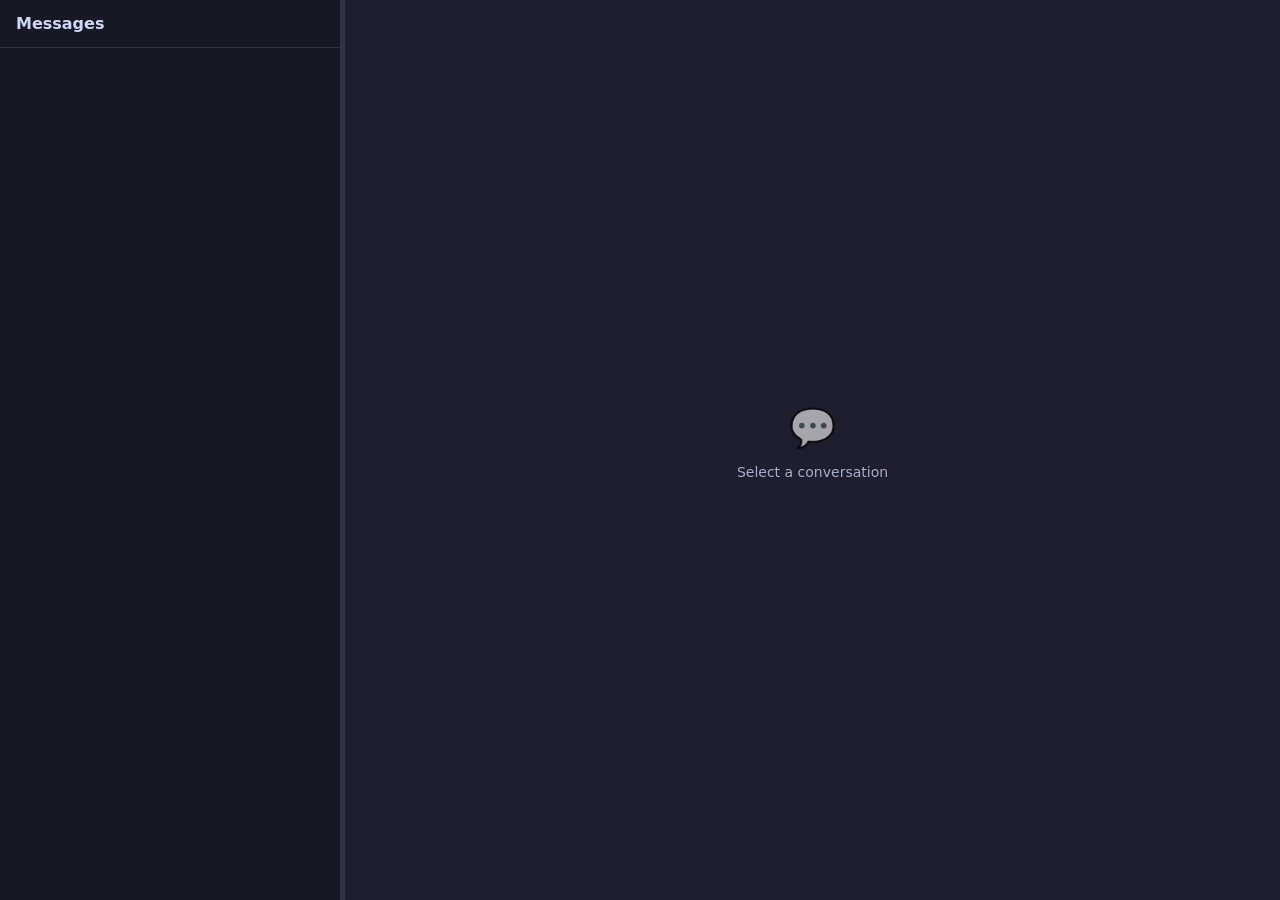
==== frontend/sms/index.html @ 37cd3999 "Add Phone SMS service (KDE Connect) + standardized service icons - New bigbox-kdeconnect crate: per-" ====
<!DOCTYPE html>
<html lang="en">
<head>
  <meta charset="UTF-8">
  <meta name="viewport" content="width=device-width, initial-scale=1.0">
  <title>Phone SMS</title>
  <link rel="stylesheet" href="sms.css">
</head>
<body>
  <!-- Pairing overlay: shown until a device is paired -->
  <div id="pairing" class="overlay hidden">
    <div class="pairing-card">
      <div class="pairing-icon">📱</div>
      <h1>Connect your phone</h1>
      <p class="muted">
        Install <strong>KDE Connect</strong> on your Android phone, put it on the
        same Wi-Fi as this computer, then pair below. SMS/MMS only — Android only.
      </p>
      <div id="device-list" class="device-list">
        <p class="muted searching">Searching for phones on your network…</p>
      </div>
    </div>
  </div>

  <!-- Main two-pane SMS view -->
  <div id="app" class="sms-app">
    <aside class="convo-pane">
      <header class="pane-header">
        <h1>Messages</h1>
        <span id="device-pill" class="device-pill" title="Connected device"></span>
      </header>
      <div id="convo-list" class="convo-list"></div>
    </aside>

    <div id="resizer" class="resizer" title="Drag to resize"></div>

    <section class="thread-pane">
      <header id="thread-header" class="thread-header hidden">
        <button id="back-btn" class="icon-btn" title="Back">←</button>
        <div class="thread-who">
          <span id="thread-name" class="thread-name"></span>
          <span id="thread-addr" class="thread-addr muted"></span>
        </div>
      </header>

      <div id="thread-empty" class="thread-empty">
        <div class="thread-empty-inner">
          <div class="thread-empty-icon">💬</div>
          <p class="muted">Select a conversation</p>
        </div>
      </div>

      <div id="messages" class="messages hidden"></div>

      <footer id="composer" class="composer hidden">
        <textarea id="compose-input" rows="1" placeholder="Type a message…"></textarea>
        <button id="send-btn" class="send-btn" title="Send">➤</button>
      </footer>
    </section>
  </div>

  <!-- Toast for an incoming pairing request -->
  <div id="pair-request" class="pair-request hidden">
    <span id="pair-request-text"></span>
    <div class="pair-request-actions">
      <button id="pair-accept" class="btn primary">Accept</button>
      <button id="pair-dismiss" class="btn">Dismiss</button>
    </div>
  </div>

  <script src="sms.js"></script>
</body>
</html>
---- frontend/sms/sms.css ----
/* SPDX-License-Identifier: AGPL-3.0-or-later
   Phone SMS pane — Catppuccin Mocha palette, matching the BigBox shell. */

:root {
  --base:    #1e1e2e;
  --mantle:  #181825;
  --crust:   #11111b;
  --surface0:#313244;
  --surface1:#45475a;
  --text:    #cdd6f4;
  --subtext: #a6adc8;
  --overlay: #6c7086;
  --blue:    #89b4fa;
  --sky:     #89dceb;
  --green:   #a6e3a1;
  --accent:  #34b7f1;
}

* { box-sizing: border-box; }

html, body {
  margin: 0;
  height: 100%;
  background: var(--base);
  color: var(--text);
  font-family: system-ui, -apple-system, "Segoe UI", Roboto, sans-serif;
  font-size: 14px;
  overflow: hidden;
}

.hidden { display: none !important; }
.muted { color: var(--subtext); }

/* ── Two-pane layout ─────────────────────────────────────── */
.sms-app {
  display: flex;
  height: 100vh;
}

.convo-pane {
  width: 340px;
  min-width: 240px;
  max-width: 620px;
  flex-shrink: 0;
  display: flex;
  flex-direction: column;
  background: var(--mantle);
}

/* Draggable divider to resize the conversation list. */
.resizer {
  width: 5px;
  flex-shrink: 0;
  cursor: col-resize;
  background: var(--surface0);
  transition: background 0.15s;
}
.resizer:hover,
.resizer.dragging {
  background: var(--accent);
}

.pane-header {
  display: flex;
  align-items: center;
  justify-content: space-between;
  padding: 14px 16px;
  border-bottom: 1px solid var(--surface0);
}
.pane-header h1 { font-size: 16px; margin: 0; }

.device-pill {
  font-size: 11px;
  color: var(--crust);
  background: var(--green);
  border-radius: 10px;
  padding: 2px 8px;
  max-width: 130px;
  overflow: hidden;
  text-overflow: ellipsis;
  white-space: nowrap;
}
.device-pill:empty { display: none; }
.device-pill.offline { background: var(--overlay); color: var(--text); }

.convo-list { overflow-y: auto; flex: 1; }

.convo-item {
  display: flex;
  gap: 10px;
  padding: 11px 16px;
  cursor: pointer;
  border-bottom: 1px solid rgba(49, 50, 68, 0.4);
}
.convo-item:hover { background: var(--surface0); }
.convo-item.active { background: var(--surface1); }

.avatar {
  flex: 0 0 38px;
  width: 38px; height: 38px;
  border-radius: 50%;
  background: var(--accent);
  color: var(--crust);
  display: flex; align-items: center; justify-content: center;
  font-weight: 600; font-size: 15px;
}

.convo-body { min-width: 0; flex: 1; }
.convo-top { display: flex; justify-content: space-between; gap: 8px; }
.convo-name { font-weight: 600; overflow: hidden; text-overflow: ellipsis; white-space: nowrap; }
.convo-time { font-size: 11px; color: var(--overlay); flex: 0 0 auto; }
.convo-snippet {
  color: var(--subtext);
  font-size: 13px;
  overflow: hidden; text-overflow: ellipsis; white-space: nowrap;
}
.convo-item.unread .convo-name { color: var(--text); }
.convo-item.unread .convo-snippet { color: var(--text); font-weight: 500; }
.convo-item.unread .avatar::after {
  content: ""; position: relative;
}

/* ── Thread pane ─────────────────────────────────────────── */
.thread-pane {
  flex: 1;
  display: flex;
  flex-direction: column;
  background: var(--base);
  min-width: 0;
}

.thread-header {
  display: flex;
  align-items: center;
  gap: 10px;
  padding: 12px 16px;
  border-bottom: 1px solid var(--surface0);
}
.thread-who { display: flex; flex-direction: column; min-width: 0; }
.thread-name { font-weight: 600; overflow: hidden; text-overflow: ellipsis; white-space: nowrap; }
.thread-addr { font-size: 12px; }

.icon-btn {
  background: none; border: none; color: var(--text);
  font-size: 18px; cursor: pointer; padding: 4px 8px; border-radius: 6px;
}
.icon-btn:hover { background: var(--surface0); }

.thread-empty { flex: 1; display: flex; align-items: center; justify-content: center; }
.thread-empty-icon { font-size: 38px; text-align: center; opacity: 0.6; }

.messages {
  flex: 1;
  overflow-y: auto;
  padding: 16px;
  display: flex;
  flex-direction: column;
  gap: 6px;
}

.bubble {
  max-width: 72%;
  padding: 8px 12px;
  border-radius: 14px;
  line-height: 1.35;
  word-wrap: break-word;
  white-space: pre-wrap;
}
.bubble.them { align-self: flex-start; background: var(--surface0); border-bottom-left-radius: 4px; }
.bubble.me   { align-self: flex-end;   background: var(--blue); color: var(--crust); border-bottom-right-radius: 4px; }
.bubble .meta { display: block; font-size: 10px; opacity: 0.7; margin-top: 3px; }
.bubble .attach { font-size: 12px; font-style: italic; opacity: 0.8; }

/* ── Composer ────────────────────────────────────────────── */
.composer {
  display: flex;
  gap: 8px;
  padding: 10px 12px;
  border-top: 1px solid var(--surface0);
  align-items: flex-end;
}
#compose-input {
  flex: 1;
  resize: none;
  max-height: 120px;
  background: var(--surface0);
  color: var(--text);
  border: 1px solid var(--surface1);
  border-radius: 18px;
  padding: 9px 14px;
  font-family: inherit;
  font-size: 14px;
  outline: none;
}
#compose-input:focus { border-color: var(--accent); }
.send-btn {
  flex: 0 0 40px;
  width: 40px; height: 40px;
  border-radius: 50%;
  border: none;
  background: var(--accent);
  color: var(--crust);
  font-size: 16px;
  cursor: pointer;
}
.send-btn:disabled { opacity: 0.4; cursor: default; }

/* ── Pairing overlay ─────────────────────────────────────── */
.overlay {
  position: fixed; inset: 0;
  background: var(--base);
  display: flex; align-items: center; justify-content: center;
  z-index: 20;
}
.pairing-card {
  max-width: 420px;
  text-align: center;
  padding: 32px;
}
.pairing-icon { font-size: 48px; }
.pairing-card h1 { font-size: 20px; margin: 12px 0 8px; }
.pairing-card p { line-height: 1.5; }

.device-list { margin-top: 20px; display: flex; flex-direction: column; gap: 10px; }
.device-row {
  display: flex; align-items: center; justify-content: space-between;
  gap: 12px;
  background: var(--surface0);
  border-radius: 10px;
  padding: 12px 14px;
}
.device-row .name { font-weight: 600; }
.device-row .state { font-size: 12px; }
.searching { font-style: italic; }

.btn {
  background: var(--surface1);
  color: var(--text);
  border: none;
  border-radius: 8px;
  padding: 8px 14px;
  cursor: pointer;
  font-size: 13px;
}
.btn:hover { filter: brightness(1.15); }
.btn.primary { background: var(--accent); color: var(--crust); font-weight: 600; }
.btn:disabled { opacity: 0.5; cursor: default; }

/* ── Incoming pairing-request toast ──────────────────────── */
.pair-request {
  position: fixed;
  bottom: 16px; left: 50%; transform: translateX(-50%);
  background: var(--surface0);
  border: 1px solid var(--surface1);
  border-radius: 12px;
  padding: 14px 18px;
  display: flex; flex-direction: column; gap: 10px;
  z-index: 30;
  box-shadow: 0 8px 24px rgba(0,0,0,0.4);
}
.pair-request-actions { display: flex; gap: 8px; justify-content: flex-end; }
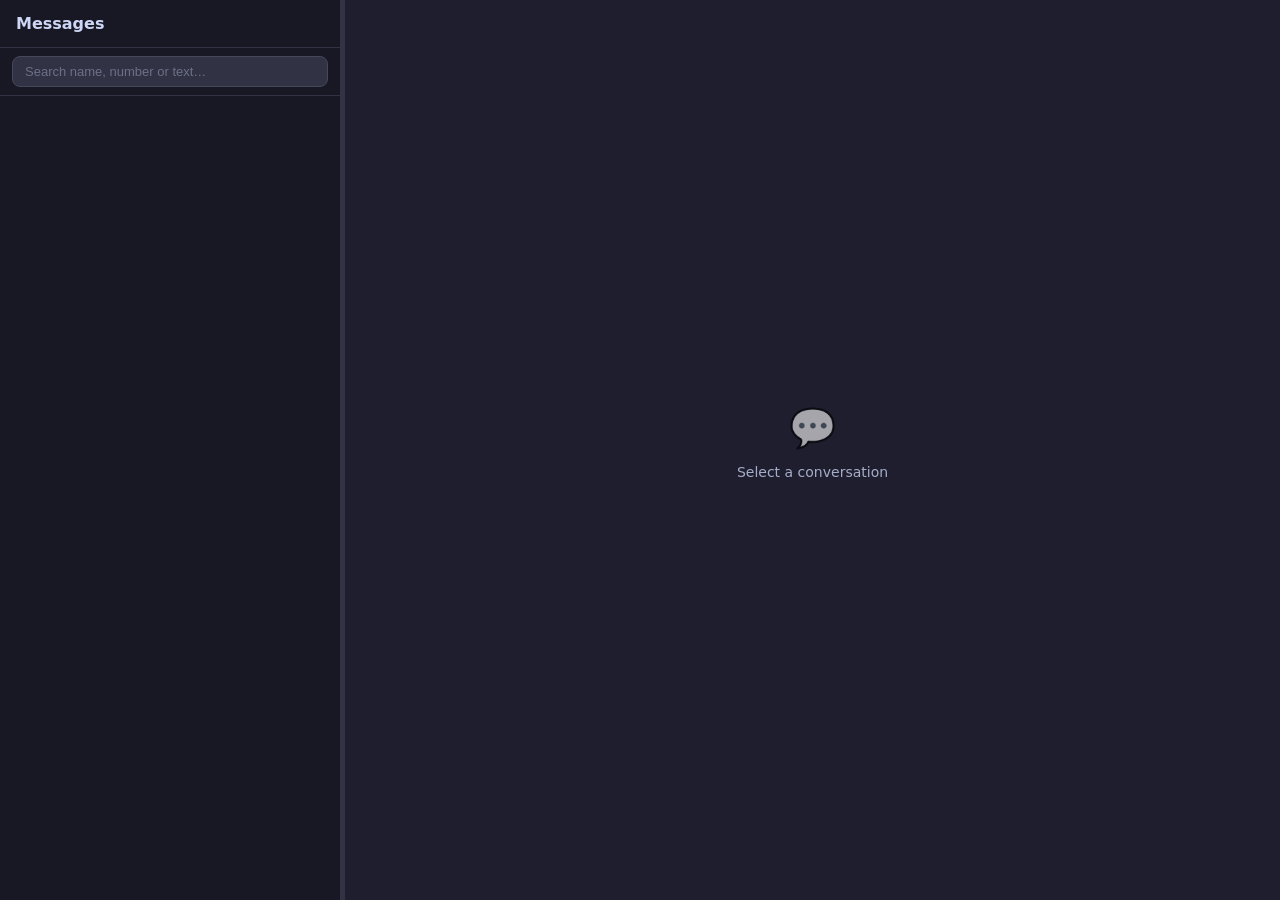
==== commit 8a0d5254: "SMS contacts (names + photos), conversation search, KDE Connect self-heal; 1.0.1 - Contacts: the SMS" ====
--- a/frontend/sms/index.html
+++ b/frontend/sms/index.html
@@ -29,6 +29,10 @@
         <h1>Messages</h1>
         <span id="device-pill" class="device-pill" title="Connected device"></span>
       </header>
+      <div class="convo-search-wrap">
+        <input id="convo-search" class="convo-search" type="search"
+               placeholder="Search name, number or text…" autocomplete="off">
+      </div>
       <div id="convo-list" class="convo-list"></div>
     </aside>
 
--- a/frontend/sms/sms.css
+++ b/frontend/sms/sms.css
@@ -83,6 +83,24 @@
 .device-pill:empty { display: none; }
 .device-pill.offline { background: var(--overlay); color: var(--text); }
 
+.convo-search-wrap {
+  padding: 8px 12px;
+  border-bottom: 1px solid var(--surface0);
+}
+.convo-search {
+  width: 100%;
+  box-sizing: border-box;
+  background: var(--surface0);
+  border: 1px solid var(--surface1);
+  border-radius: 8px;
+  padding: 7px 12px;
+  color: var(--text);
+  font-size: 13px;
+  outline: none;
+}
+.convo-search::placeholder { color: var(--overlay); }
+.convo-search:focus { border-color: var(--accent); }
+
 .convo-list { overflow-y: auto; flex: 1; }
 
 .convo-item {
@@ -103,6 +121,12 @@
   color: var(--crust);
   display: flex; align-items: center; justify-content: center;
   font-weight: 600; font-size: 15px;
+}
+.avatar.photo {
+  background-size: cover;
+  background-position: center;
+  background-repeat: no-repeat;
+  color: transparent;
 }
 
 .convo-body { min-width: 0; flex: 1; }
